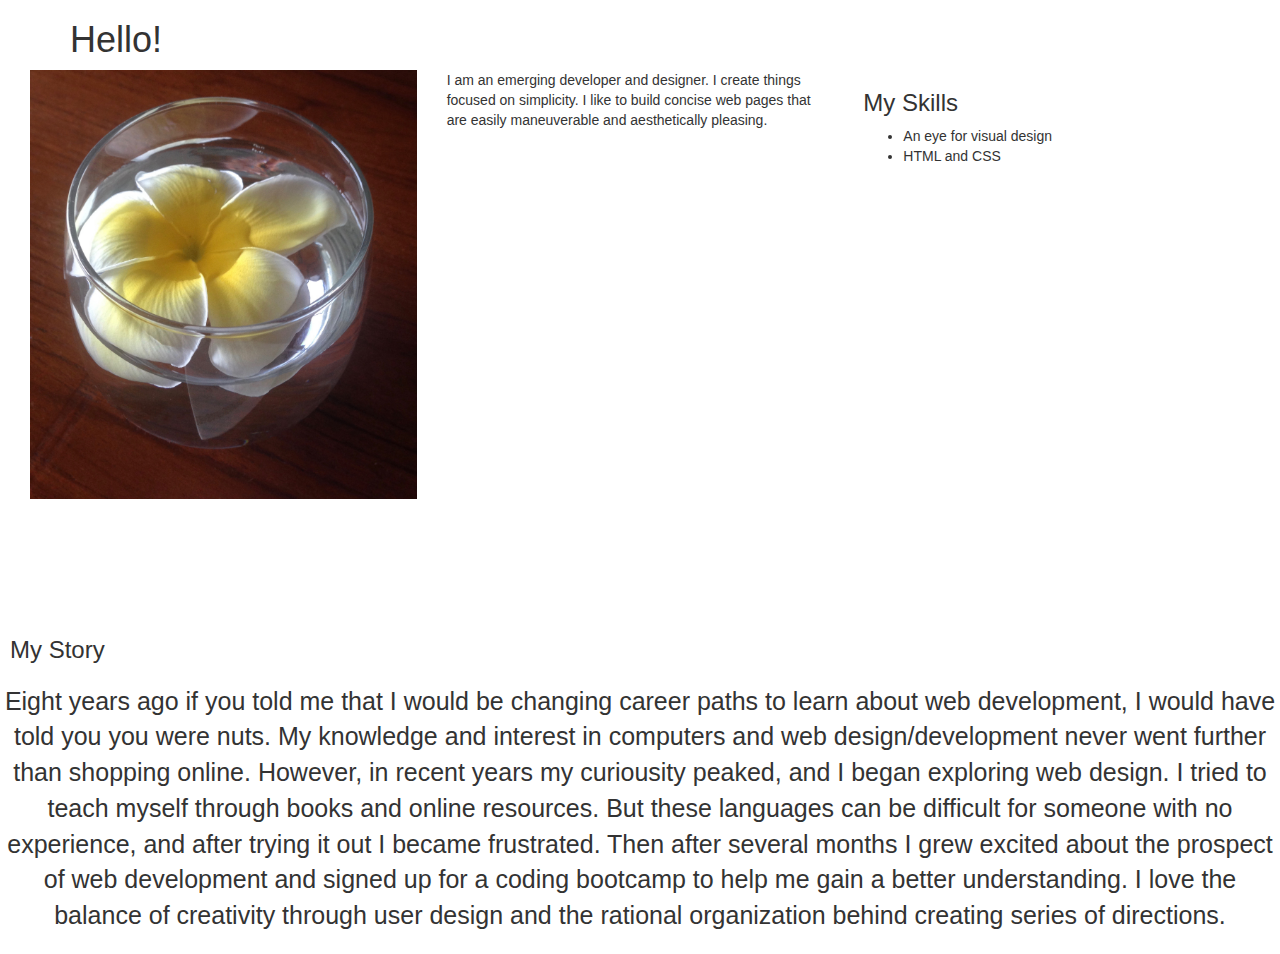
==== about.html @ 6f09653d "new ammended commit" ====
<!doctype html>
<html lang="en">
<head>
	<meta charset="utf-8">
	<meta name="viewport" content="width=device-width, initial-scale=1">
	<link rel="stylesheet" href="http://maxcdn.bootstrapcdn.com/bootstrap/3.3.5/css/bootstrap.min.css">
	<link rel="stylesheet" href="css/styles.css">
	<title>About Me</title>
	<!--[if lt IE 9]>
	<script src="dist/htm5shiv.js"></script>
	<![endif]-->
</head>
<body class="about">
	<div class="container" id="header">
		<h1>Hello!</h1>
		</div><!-- header -->
		<div class="container-fluid">
			<div class="row"id="skill"></div>
				<div class="col-md-4 col-xs-6"><img class="idea" src="img/flower.jpg"></div>
				<div class="col-md-4 col-xs-6">
					<p>I am an emerging developer and designer. I create things focused on simplicity. I like to build concise web pages that are easily maneuverable and aesthetically pleasing.</p></div>
				<div class="col-md-4 col-xs-6">
					<h3>My Skills</h3>
						<ul id="skill list">
							<li>An eye for visual design</li>
							<li>HTML and CSS</li>
					</ul></div>
			</div><!--skills-->
		<div class="main_text">
		<h3>My Story</h3>
		<p>Eight years ago if you told me that I would be changing career paths to learn about web development, I would have told you you were nuts. My knowledge and interest in computers and web design/development never went further than shopping online. However, in recent years my curiousity peaked, and I began exploring web design. I tried to teach myself through books and online resources. But these languages can be difficult for someone with no experience, and after trying it out I became frustrated. Then after several months I grew excited about the prospect of web development and signed up for a coding bootcamp to help me gain a better understanding. I love the balance of creativity through user design and the rational organization behind creating series of directions.</p>
		<div class="clearfix"></div>
		
		</div><!-- main text-->
	</div><!-- end container -->
	  <!-- All your JavaScript comes now -->
    <!-- ============================= -->
  <script src="https://ajax.googleapis.com/ajax/libs/jquery/1.11.3/jquery.min.js"></script>
    <!-- Bootstrap core JS -->
  <script src="https://maxcdn.bootstrapcdn.com/bootstrap/3.3.5/js/bootstrap.min.js"></script>
    <!-- Can place script tags with JavaScript files here -->
</body>
</html>
---- css/styles.css ----
/*Navbar*/

body {
	position: relative;
}
.CS {
	padding: 10px;
}
.anchor {
	padding-top: 10px
}
.mail:visited {
	color: #38eeff;
}
/*** Main text ***/

#carousel-example-generic {
	padding-top: 53px;
}
.carousel-caption p {
	font-size: 3em;
	font-family: verdana, tahoma, helvetica, sans-serif;
}
p.subhead {
	margin: 20%;
	color: #800080;
}
p.subtext {
	margin-bottom: 50%;
	color: #4a4a4a;
}
p.sub {
	margin: 30% 65% 60%;
	color: #00cdcd;
}
#columns {
	background: #f7f7f7;
	opacity: 0.6;
	margin: 20px 0 0;
}
#apple {
	padding: 20px;
}
#image4 {
	height: auto;
}
#image7 {
	height: auto;
}
.btn {
	margin: 0 20px 10px;
}
@media (max-width: 767px) {
	p.subhead,
	p.subtext,
	p.sub {
			display: none !important;
	}
}
.caption p {
	font-size: 1.5em;
	font-family: Verdana, tahoma, arial, sans-serif;
	text-align: center;
	position: relative;
	display: block !important;
}
/***work***/
.work-img {
	display: block;
	margin: auto;
	max-width: 200px;
	position: relative;
}
.info {
	position: absolute;
	top: 15%;
	left: 22%;
	color: #fff;
	font-family: Verdana;
	text-transform: Uppercase;
	font-weight: 700;
	letter-spacing: 0.5em;
	line-height: 1.6;
	display: none;
}
.proj-title {
	font-weight: 100;
}

/**** About ****/

#about {
	background-image: url("../img/nowhere.jpg");
	background-attachment: fixed;
	background-size: cover;
	width: auto;
	background-repeat: no-repeat;
	padding-bottom: 20px;
}
.grouping {
	width: 100%;
}
.grouping p {
	margin: 20px;
	text-align: center;
}
.header h1 {
	text-align: center;
	border: 5px solid white;
	margin: 10% 30px 20px;
}
img {
	max-width: 100%;
}
@media (max-width: 767px) {
	.container-fluid p {
		display: none !important;
	}
}
@media (max-width: 480px) {
	body.about {
		background-image: none !important;
		background-color: #e3e3e3;
	}
}
.main_text h3 {
	margin-top: 10%;
	padding: 10px;
}
.main_text p {
	clear: both;
	margin-bottom: 20px;
}

/*About typography*/

.header h1 {
	font-family: 'Poiret One', Geneva, verdana, Helvetica, Arial, sans-serif;
	font-size: 60px;
}
.header h3 {
	font-family: 'Poiret One', Geneva, verdana, Helvetica, Arial, sans-serif;
	font-size: 25px;
}
#about {
	font-family: 'Antic', Helvetica, Arial, sans-serif;
	color: #666666;
	font-size: 28px;
	-webkit-margin-before: 0;
}
ul#skill-list > li {
	font-family: 'Antic' Tahoma, Helvetica, Arial, sans-serif;
	font-size: 25px;
}
#about h3 {
	font-family: 'Poiret One', Helvetica, Arial, sans-serif;
	text-align: center;
	font-size: 50px;
}
.main_text p {
	text-align: center;
	font-size: 25px;
	font-weight: 200;
	font-family: 'Antic', tahoma, Helvetica, verdana, sans-serif;
}

/*** contact ***/

#contact {
	background-image: url("../img/connect.jpg");
	background-attachment: fixed;
	background-size: cover;
	width: 100%;
	color: black;
	padding-top: 50px;
	text-align: left;
	font-family: courier, helvetica, arial, sans-serif;
}
#information {
	text-align: center;
	display: inline;
	font-family: Courier, helvetica, arial, sans-serif;
	font-size: 1em;
} 
span.glyphicon:hover {
	background-color: white;
}
.contact h1 {
	color: #383838;
}

/** form **/

#phone,
#name {
	margin-bottom: 10px;
	width: 100%;
}
#form {
	margin: 10px;
	position: relative;
	font-family: verdana, arial, sans-serif;
	text-transform: uppercase;
}

/*Learn More*/

.learn-more {
	text-align: left;
	float: left;
	padding-left: 15px;
}
.modal-button {
	float: right;
	padding: 15px;
}
#resume {
	height: 500px;
	width: 100%;
	padding: 10px;
}
.top {
	background-color: #c2d6df;
}
.panel-title {
	font-family: verdana, helvetica, tahoma, sans-serif;
}
.panel-heading {
	background-color: #c2d6df;
}
.panel-body {
	font-family: tahoma, verdana, helvetica, sans-serif;
	text-decoration: none;
}

/*map*/
#map {
	height: 400px;
	width: 100%;
}

/*footer*/

.twitter-follow-button {
	margin: 10px;
	float: right;
}
.fb-like {
	margin: 10px;
	position: relative;
	left: 50%;
}
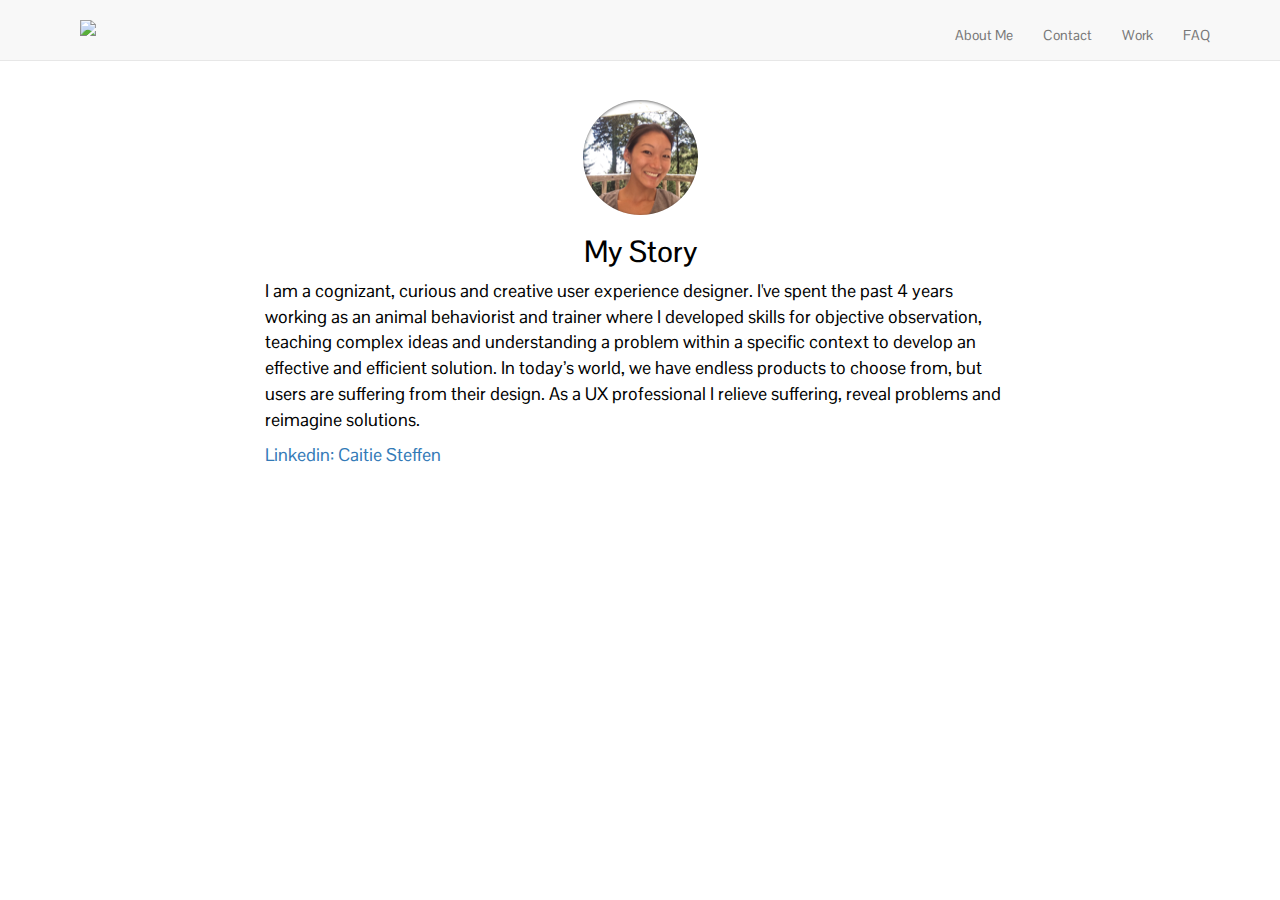
==== commit 660dc277: "changes to nav and separating about page and work page" ====
--- a/about.html
+++ b/about.html
@@ -1,43 +1,61 @@
-<!doctype html>
-<html lang="en">
-<head>
-	<meta charset="utf-8">
-	<meta name="viewport" content="width=device-width, initial-scale=1">
-	<link rel="stylesheet" href="http://maxcdn.bootstrapcdn.com/bootstrap/3.3.5/css/bootstrap.min.css">
-	<link rel="stylesheet" href="css/styles.css">
-	<title>About Me</title>
-	<!--[if lt IE 9]>
-	<script src="dist/htm5shiv.js"></script>
-	<![endif]-->
-</head>
-<body class="about">
-	<div class="container" id="header">
-		<h1>Hello!</h1>
-		</div><!-- header -->
-		<div class="container-fluid">
-			<div class="row"id="skill"></div>
-				<div class="col-md-4 col-xs-6"><img class="idea" src="img/flower.jpg"></div>
-				<div class="col-md-4 col-xs-6">
-					<p>I am an emerging developer and designer. I create things focused on simplicity. I like to build concise web pages that are easily maneuverable and aesthetically pleasing.</p></div>
-				<div class="col-md-4 col-xs-6">
-					<h3>My Skills</h3>
-						<ul id="skill list">
-							<li>An eye for visual design</li>
-							<li>HTML and CSS</li>
-					</ul></div>
-			</div><!--skills-->
-		<div class="main_text">
-		<h3>My Story</h3>
-		<p>Eight years ago if you told me that I would be changing career paths to learn about web development, I would have told you you were nuts. My knowledge and interest in computers and web design/development never went further than shopping online. However, in recent years my curiousity peaked, and I began exploring web design. I tried to teach myself through books and online resources. But these languages can be difficult for someone with no experience, and after trying it out I became frustrated. Then after several months I grew excited about the prospect of web development and signed up for a coding bootcamp to help me gain a better understanding. I love the balance of creativity through user design and the rational organization behind creating series of directions.</p>
-		<div class="clearfix"></div>
-		
-		</div><!-- main text-->
-	</div><!-- end container -->
-	  <!-- All your JavaScript comes now -->
-    <!-- ============================= -->
-  <script src="https://ajax.googleapis.com/ajax/libs/jquery/1.11.3/jquery.min.js"></script>
-    <!-- Bootstrap core JS -->
-  <script src="https://maxcdn.bootstrapcdn.com/bootstrap/3.3.5/js/bootstrap.min.js"></script>
-    <!-- Can place script tags with JavaScript files here -->
-</body>
+<html>
+
+  <head>
+    <title>About</title>
+    <link rel="stylesheet" href="http://maxcdn.bootstrapcdn.com/bootstrap/3.3.5/css/bootstrap.min.css">
+    <link rel="stylesheet" href="css/styles.css">
+    <link href="https://fonts.googleapis.com/css?family=Pontano+Sans" rel="stylesheet">
+  </head>
+
+    <body data-spy="scroll" data-target=".navbar">
+      <!--navbar starts here-->
+      <nav class="navbar navbar-default navbar-fixed-top" id="navbar" role="navigation">
+        <div class="container-fluid">
+          <div class="container anchor" id="process">
+          <div class="navbar-header">
+            <button type="button" class="navbar-toggle" data-toggle="collapse" data-target=".navbar-collapse">
+              <span class="sr-only">Toggle navigation</span>
+              <span class="icon-bar"></span>
+              <span class="icon-bar"></span>
+              <span class="icon bar"></span>
+            </button>
+            <div class="CS" "navbar-brand">
+              <a href="index.html">
+                <img src="img/logo.png"></img>
+              </a>
+            </div> <!--end projectName -->
+          </div> <!--end navbar-header -->
+
+        <nav class="navbar-collapse collapse">
+          <ul class="nav navbar-nav navbar-right">
+              <li><a href="about.html">About Me</a></li>
+              <li><a href="index.html#connect">Contact</a></li>
+              <li><a href="work.html">Work</a></li>
+              <li><a href="faq.html">FAQ</a></li> 
+          </nav>
+        </div><!--end nav container-->
+      </nav><!--end navbar-->
+  <!--Main text-->
+
+      <div class="container" id="about">
+        <div class="container">
+          <img class="idea" src="img/profile.png" alt="me" id="picture"></div>
+          <div class="main_text">
+            <h3>My Story</h3>
+              <div id="story"> 
+                <p>I am a cognizant, curious and creative user experience designer. I've spent the past 4 years working as an animal behaviorist and trainer where I developed skills for objective observation, teaching complex ideas and understanding a problem within a specific context to develop an effective and efficient solution. In today’s world, we have endless products to choose from, but users are suffering from their design. As a UX professional I relieve suffering, reveal problems and reimagine solutions.</p>
+                 <div class="LI-profile-badge"  data-version="v1" data-size="medium" data-locale="en_US" data-type="vertical" data-theme="light" data-vanity="caitie-steffen"><a class="LI-simple-link" href='https://www.linkedin.com/in/caitie-steffen?trk=profile-badge'>Linkedin: Caitie Steffen</a></div>
+            </div>
+          <div class="clearfix"></div>
+      
+          </div><!-- main text-->
+        </div><!--div container-fluid-->
+      </div><!--about container-->
+    </body>
+
+
+
+
+
+
 </html>--- a/css/styles.css
+++ b/css/styles.css
@@ -1,8 +1,33 @@
 /*Navbar*/
 
 body {
+	height: 100%;
 	position: relative;
+	font-family: 'Pontano Sans', sans-serif;
 }
+
+/* the hero image */
+.hero-image {
+	/* the image used */
+	background-image: url("/bay_bridge.jpg");
+	height: 50%;
+	background-position: center;
+	background-repeat: no-repeat;
+	background-size: cover;
+	position: relative;	
+
+}
+
+/* the hero text */
+.hero-text {
+	text-align: center;
+	position: absolute;
+	top: 30%;
+	left: 50%;
+	transform: translate(-50%, -50%);
+	color: black;
+}
+
 .CS {
 	padding: 10px;
 }
@@ -14,100 +39,26 @@
 }
 /*** Main text ***/
 
-#carousel-example-generic {
-	padding-top: 53px;
-}
-.carousel-caption p {
-	font-size: 3em;
-	font-family: verdana, tahoma, helvetica, sans-serif;
-}
-p.subhead {
-	margin: 20%;
-	color: #800080;
-}
-p.subtext {
-	margin-bottom: 50%;
-	color: #4a4a4a;
-}
-p.sub {
-	margin: 30% 65% 60%;
-	color: #00cdcd;
-}
-#columns {
-	background: #f7f7f7;
-	opacity: 0.6;
-	margin: 20px 0 0;
-}
-#apple {
-	padding: 20px;
-}
-#image4 {
-	height: auto;
-}
-#image7 {
-	height: auto;
-}
 .btn {
 	margin: 0 20px 10px;
-}
-@media (max-width: 767px) {
-	p.subhead,
-	p.subtext,
-	p.sub {
-			display: none !important;
-	}
-}
-.caption p {
-	font-size: 1.5em;
-	font-family: Verdana, tahoma, arial, sans-serif;
-	text-align: center;
-	position: relative;
-	display: block !important;
-}
-/***work***/
-.work-img {
-	display: block;
-	margin: auto;
-	max-width: 200px;
-	position: relative;
-}
-.info {
-	position: absolute;
-	top: 15%;
-	left: 22%;
-	color: #fff;
-	font-family: Verdana;
-	text-transform: Uppercase;
-	font-weight: 700;
-	letter-spacing: 0.5em;
-	line-height: 1.6;
-	display: none;
-}
-.proj-title {
-	font-weight: 100;
 }
 
 /**** About ****/
 
 #about {
-	background-image: url("../img/nowhere.jpg");
-	background-attachment: fixed;
-	background-size: cover;
 	width: auto;
-	background-repeat: no-repeat;
-	padding-bottom: 20px;
+	height: 50px;
 }
-.grouping {
-	width: 100%;
+#story {
+	display: block;
+	margin: auto;
+	width: 60%;
 }
-.grouping p {
-	margin: 20px;
-	text-align: center;
-}
+
 .header h1 {
 	text-align: center;
-	border: 5px solid white;
-	margin: 10% 30px 20px;
+	margin: 20px;
+	font-style: bold;
 }
 img {
 	max-width: 100%;
@@ -120,66 +71,52 @@
 @media (max-width: 480px) {
 	body.about {
 		background-image: none !important;
-		background-color: #e3e3e3;
+		background-color: #5190ba;
 	}
 }
-.main_text h3 {
-	margin-top: 10%;
-	padding: 10px;
+#linkedin {
+	display: block;
+	margin: auto;
+	width: 60%;
+	font-style: bold;
 }
-.main_text p {
-	clear: both;
-	margin-bottom: 20px;
+#picture {
+	display: block;
+	margin: auto;
+	padding-top: 100px;
 }
 
 /*About typography*/
 
 .header h1 {
-	font-family: 'Poiret One', Geneva, verdana, Helvetica, Arial, sans-serif;
-	font-size: 60px;
+	font-size: 40px;
 }
 .header h3 {
-	font-family: 'Poiret One', Geneva, verdana, Helvetica, Arial, sans-serif;
-	font-size: 25px;
+	font-size: 30px;
 }
 #about {
-	font-family: 'Antic', Helvetica, Arial, sans-serif;
-	color: #666666;
-	font-size: 28px;
+	color: #000000;
+	font-size: 18px;
 	-webkit-margin-before: 0;
 }
-ul#skill-list > li {
-	font-family: 'Antic' Tahoma, Helvetica, Arial, sans-serif;
-	font-size: 25px;
-}
-#about h3 {
-	font-family: 'Poiret One', Helvetica, Arial, sans-serif;
+.main_text h3 {
+	font-size: 30px;
 	text-align: center;
-	font-size: 50px;
 }
 .main_text p {
-	text-align: center;
-	font-size: 25px;
-	font-weight: 200;
-	font-family: 'Antic', tahoma, Helvetica, verdana, sans-serif;
+	font-size: 18px;
 }
-
 /*** contact ***/
 
 #contact {
-	background-image: url("../img/connect.jpg");
-	background-attachment: fixed;
-	background-size: cover;
 	width: 100%;
 	color: black;
 	padding-top: 50px;
 	text-align: left;
-	font-family: courier, helvetica, arial, sans-serif;
 }
 #information {
 	text-align: center;
 	display: inline;
-	font-family: Courier, helvetica, arial, sans-serif;
 	font-size: 1em;
 } 
 span.glyphicon:hover {
@@ -199,7 +136,6 @@
 #form {
 	margin: 10px;
 	position: relative;
-	font-family: verdana, arial, sans-serif;
 	text-transform: uppercase;
 }
 
@@ -215,28 +151,17 @@
 	padding: 15px;
 }
 #resume {
-	height: 500px;
 	width: 100%;
 	padding: 10px;
 }
 .top {
 	background-color: #c2d6df;
 }
-.panel-title {
-	font-family: verdana, helvetica, tahoma, sans-serif;
-}
 .panel-heading {
 	background-color: #c2d6df;
 }
 .panel-body {
-	font-family: tahoma, verdana, helvetica, sans-serif;
 	text-decoration: none;
-}
-
-/*map*/
-#map {
-	height: 400px;
-	width: 100%;
 }
 
 /*footer*/
